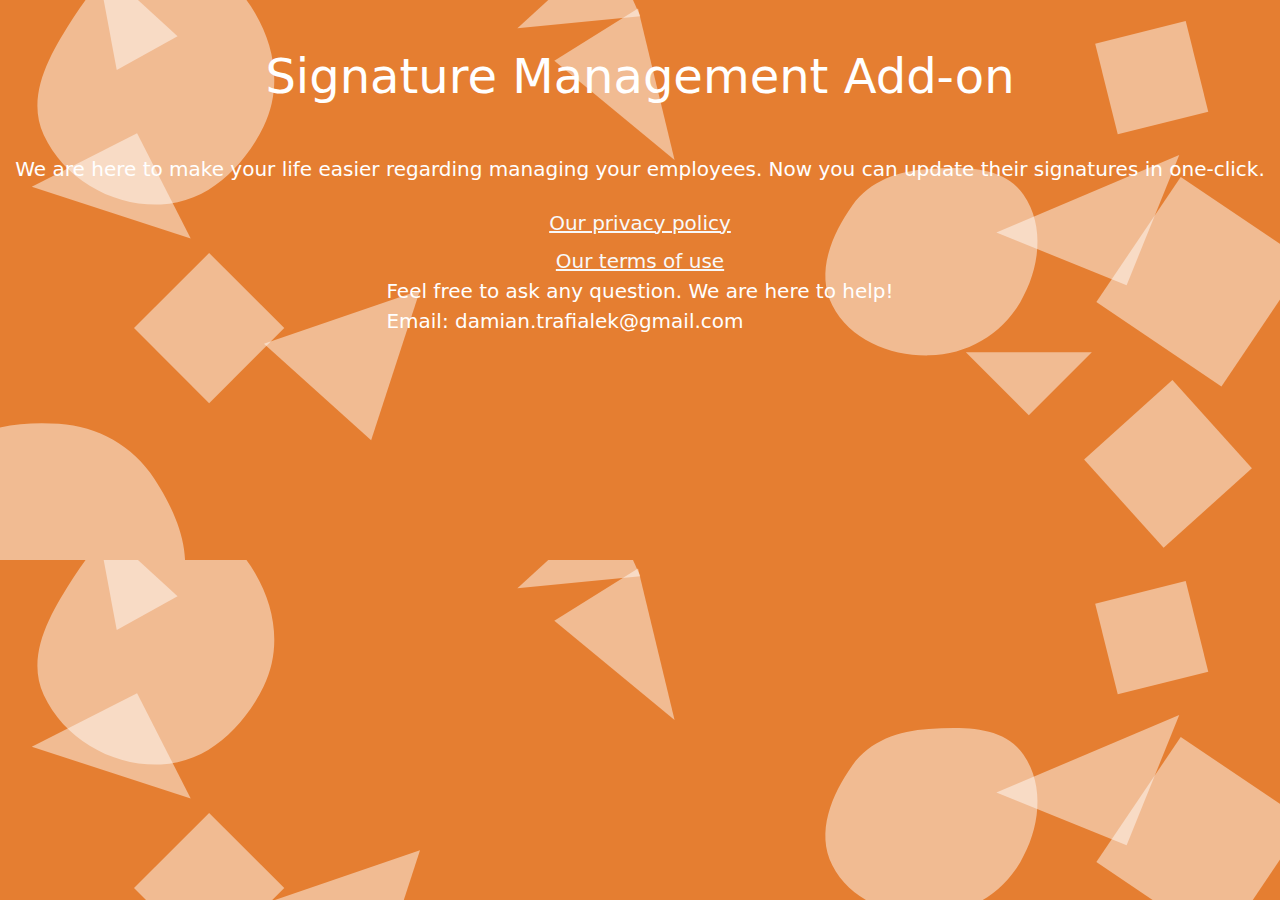
==== index.html @ b8a081d7 "added on-page information" ====
<!DOCTYPE html>
<html lang="en">

<head>
    <meta name="viewport" content="width=device-width, initial-scale=1, maximum-scale=1, user-scalable=no">
    <link rel="stylesheet" href="./bootstrap.css">
    <script src="./bootstrap.js"></script>
    <style>
        body {
            background-image: url("data:image/svg+xml,%3csvg xmlns='http://www.w3.org/2000/svg' version='1.1' xmlns:xlink='http://www.w3.org/1999/xlink' xmlns:svgjs='http://svgjs.com/svgjs' width='1440' height='560' preserveAspectRatio='none' viewBox='0 0 1440 560'%3e%3cg mask='url(%26quot%3b%23SvgjsMask1016%26quot%3b)' fill='none'%3e%3crect width='1440' height='560' x='0' y='0' fill='rgba(229%2c 126%2c 49%2c 1)'%3e%3c/rect%3e%3cpath d='M642.7801616991716 8.450336945642608L559.1258444211239 60.723355967593534 679.3625315930741 160.06832237368963z' fill='rgba(255%2c 255%2c 255%2c 0.47)' class='triangle-float1'%3e%3c/path%3e%3cpath d='M121.54916233813067 70.06194175933015L182.33945703951272 36.3653311658728 101.39939379863566-37.971805589471586z' fill='rgba(255%2c 255%2c 255%2c 0.47)' class='triangle-float1'%3e%3c/path%3e%3cpath d='M1129.6804472951126 288.2482218384314L1182.2956014803194 158.02114542415435 999.4533708808356 235.6330676532245z' fill='rgba(255%2c 255%2c 255%2c 0.47)' class='triangle-float2'%3e%3c/path%3e%3cpath d='M1183.7780323466775 180.0150274155755L1099.423079274538 305.0763883410536 1224.484440200016 389.43134141319325 1308.8393932721556 264.36998048771517z' fill='rgba(255%2c 255%2c 255%2c 0.47)' class='triangle-float2'%3e%3c/path%3e%3cpath d='M212.18713187402074 255.98472374461087L137.06199222143104 331.10986339720057 212.18713187402074 406.2350030497903 287.31227152661046 331.10986339720057z' fill='rgba(255%2c 255%2c 255%2c 0.47)' class='triangle-float2'%3e%3c/path%3e%3cpath d='M140.14240257509684 136.2059988196123L34.87147434220773 189.84421584617087 193.78061960165542 241.4769270525014z' fill='rgba(255%2c 255%2c 255%2c 0.47)' class='triangle-float2'%3e%3c/path%3e%3cpath d='M165.69%2c204.452C211.707%2c202.706%2c248.072%2c167.878%2c268.379%2c126.547C286.33%2c90.012%2c280.502%2c47.974%2c259.789%2c12.931C239.49%2c-21.411%2c205.573%2c-48.074%2c165.69%2c-47.184C127.052%2c-46.322%2c99.504%2c-15.528%2c78.593%2c16.974C55.072%2c53.534%2c30.234%2c95.464%2c48.55%2c134.89C69.057%2c179.032%2c117.052%2c206.298%2c165.69%2c204.452' fill='rgba(255%2c 255%2c 255%2c 0.47)' class='triangle-float1'%3e%3c/path%3e%3cpath d='M58.719%2c654.632C104.053%2c654.57%2c153.541%2c644.738%2c175.545%2c605.102C197.127%2c566.227%2c178.739%2c519.613%2c154.293%2c482.472C132.647%2c449.584%2c98.016%2c430.028%2c58.719%2c427.606C13.955%2c424.848%2c-34.986%2c431.857%2c-59.694%2c469.286C-86.49%2c509.878%2c-84.851%2c564.436%2c-58.665%2c605.424C-34.183%2c643.744%2c13.246%2c654.695%2c58.719%2c654.632' fill='rgba(255%2c 255%2c 255%2c 0.47)' class='triangle-float3'%3e%3c/path%3e%3cpath d='M1098.233528602103 46.73360462366919L1120.8026045804202 137.25322424502545 1211.3222242017764 114.68414826670829 1188.7531482234592 24.16452864535202z' fill='rgba(255%2c 255%2c 255%2c 0.47)' class='triangle-float2'%3e%3c/path%3e%3cpath d='M1288.283390604346 483.97728178222053L1289.8936805877781 576.230733147431 1382.1471319529885 574.620443163999 1380.5368419695565 482.36699179878855z' fill='rgba(255%2c 255%2c 255%2c 0.47)' class='triangle-float1'%3e%3c/path%3e%3cpath d='M645.0436779824626 16.28285650837244L613.2870159745521-55.04377417784135 522.1754009491867 28.254534177131262z' fill='rgba(255%2c 255%2c 255%2c 0.47)' class='triangle-float1'%3e%3c/path%3e%3cpath d='M931.933%2c358.416C969.699%2c357.815%2c1004.139%2c337.795%2c1023.319%2c305.256C1042.814%2c272.184%2c1048.305%2c229.502%2c1026.581%2c197.85C1006.751%2c168.957%2c966.91%2c169.952%2c931.933%2c172.107C901.774%2c173.965%2c873.016%2c183.741%2c855.535%2c208.387C834.478%2c238.074%2c818.851%2c275.813%2c835.367%2c308.247C853.009%2c342.892%2c893.06%2c359.035%2c931.933%2c358.416' fill='rgba(255%2c 255%2c 255%2c 0.47)' class='triangle-float2'%3e%3c/path%3e%3cpath d='M1033.6292058637991 415.15069424584067L1096.5848006329588 352.195099476681 970.6736110946395 352.19509947668104z' fill='rgba(255%2c 255%2c 255%2c 0.47)' class='triangle-float1'%3e%3c/path%3e%3cpath d='M420.0048137564249 294.0623882737033L263.97802086536444 347.6204494085917 371.14225324294637 444.1115576454399z' fill='rgba(255%2c 255%2c 255%2c 0.47)' class='triangle-float3'%3e%3c/path%3e%3cpath d='M1172.40566653394 383.7856188917104L1084.1074155439019 463.28972118756644 1163.6115178397579 551.5879721776046 1251.909768829796 472.0838698817485z' fill='rgba(255%2c 255%2c 255%2c 0.47)' class='triangle-float3'%3e%3c/path%3e%3c/g%3e%3cdefs%3e%3cmask id='SvgjsMask1016'%3e%3crect width='1440' height='560' fill='white'%3e%3c/rect%3e%3c/mask%3e%3cstyle%3e %40keyframes float1 %7b 0%25%7btransform: translate(0%2c 0)%7d 50%25%7btransform: translate(-10px%2c 0)%7d 100%25%7btransform: translate(0%2c 0)%7d %7d .triangle-float1 %7b animation: float1 5s infinite%3b %7d %40keyframes float2 %7b 0%25%7btransform: translate(0%2c 0)%7d 50%25%7btransform: translate(-5px%2c -5px)%7d 100%25%7btransform: translate(0%2c 0)%7d %7d .triangle-float2 %7b animation: float2 4s infinite%3b %7d %40keyframes float3 %7b 0%25%7btransform: translate(0%2c 0)%7d 50%25%7btransform: translate(0%2c -10px)%7d 100%25%7btransform: translate(0%2c 0)%7d %7d .triangle-float3 %7b animation: float3 6s infinite%3b %7d %3c/style%3e%3c/defs%3e%3c/svg%3e");
        }
    </style>
</head>

<body class="d-flex flex-column text-white bg-secondary justify-content-center align-items-center">
    <h1 class="my-5 display-5">Signature Management Add-on</h1>

    <p class="lead">
        We are here to make your life easier regarding managing your employees. Now you can update their
        signatures in one-click.
    </p>
    <a class="mt-2 lead link-light"
        href="https://docs.google.com/document/d/1QnV3pj1GWt6Fo9OUADikzzSeUrCjOnjMl8Ei2d4k9_Y/edit?usp=sharing">Our
        privacy policy</a>
    <a class="mt-2 lead link-light"
        href="https://docs.google.com/document/d/1Zlm93MWcfk12ezsSzpSTKGKauVDgSL5SWHy6AKMacts/edit?usp=sharing">Our
        terms of use</a>

    <p class="lead">
        Feel free to ask any question. We are here to help!
        <br>
        Email: damian.trafialek@gmail.com
    </p>
</body>

</html>
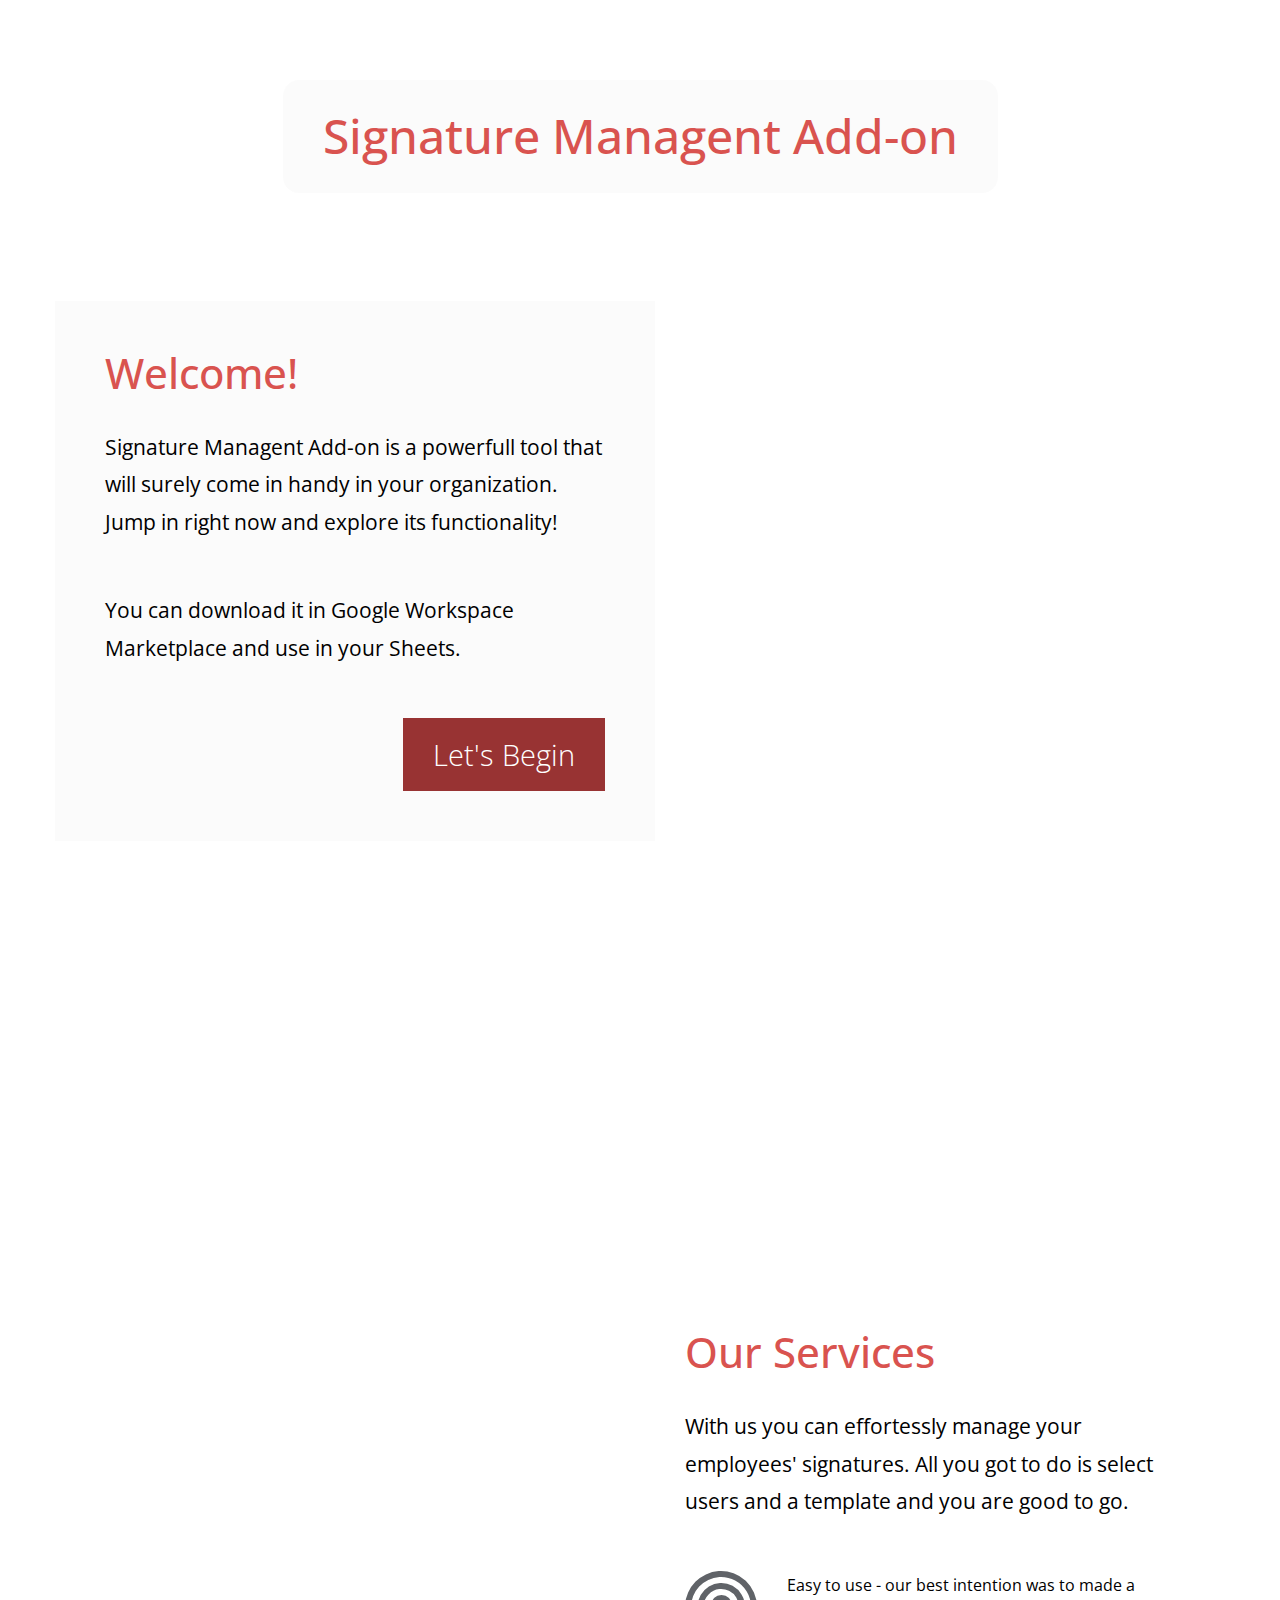
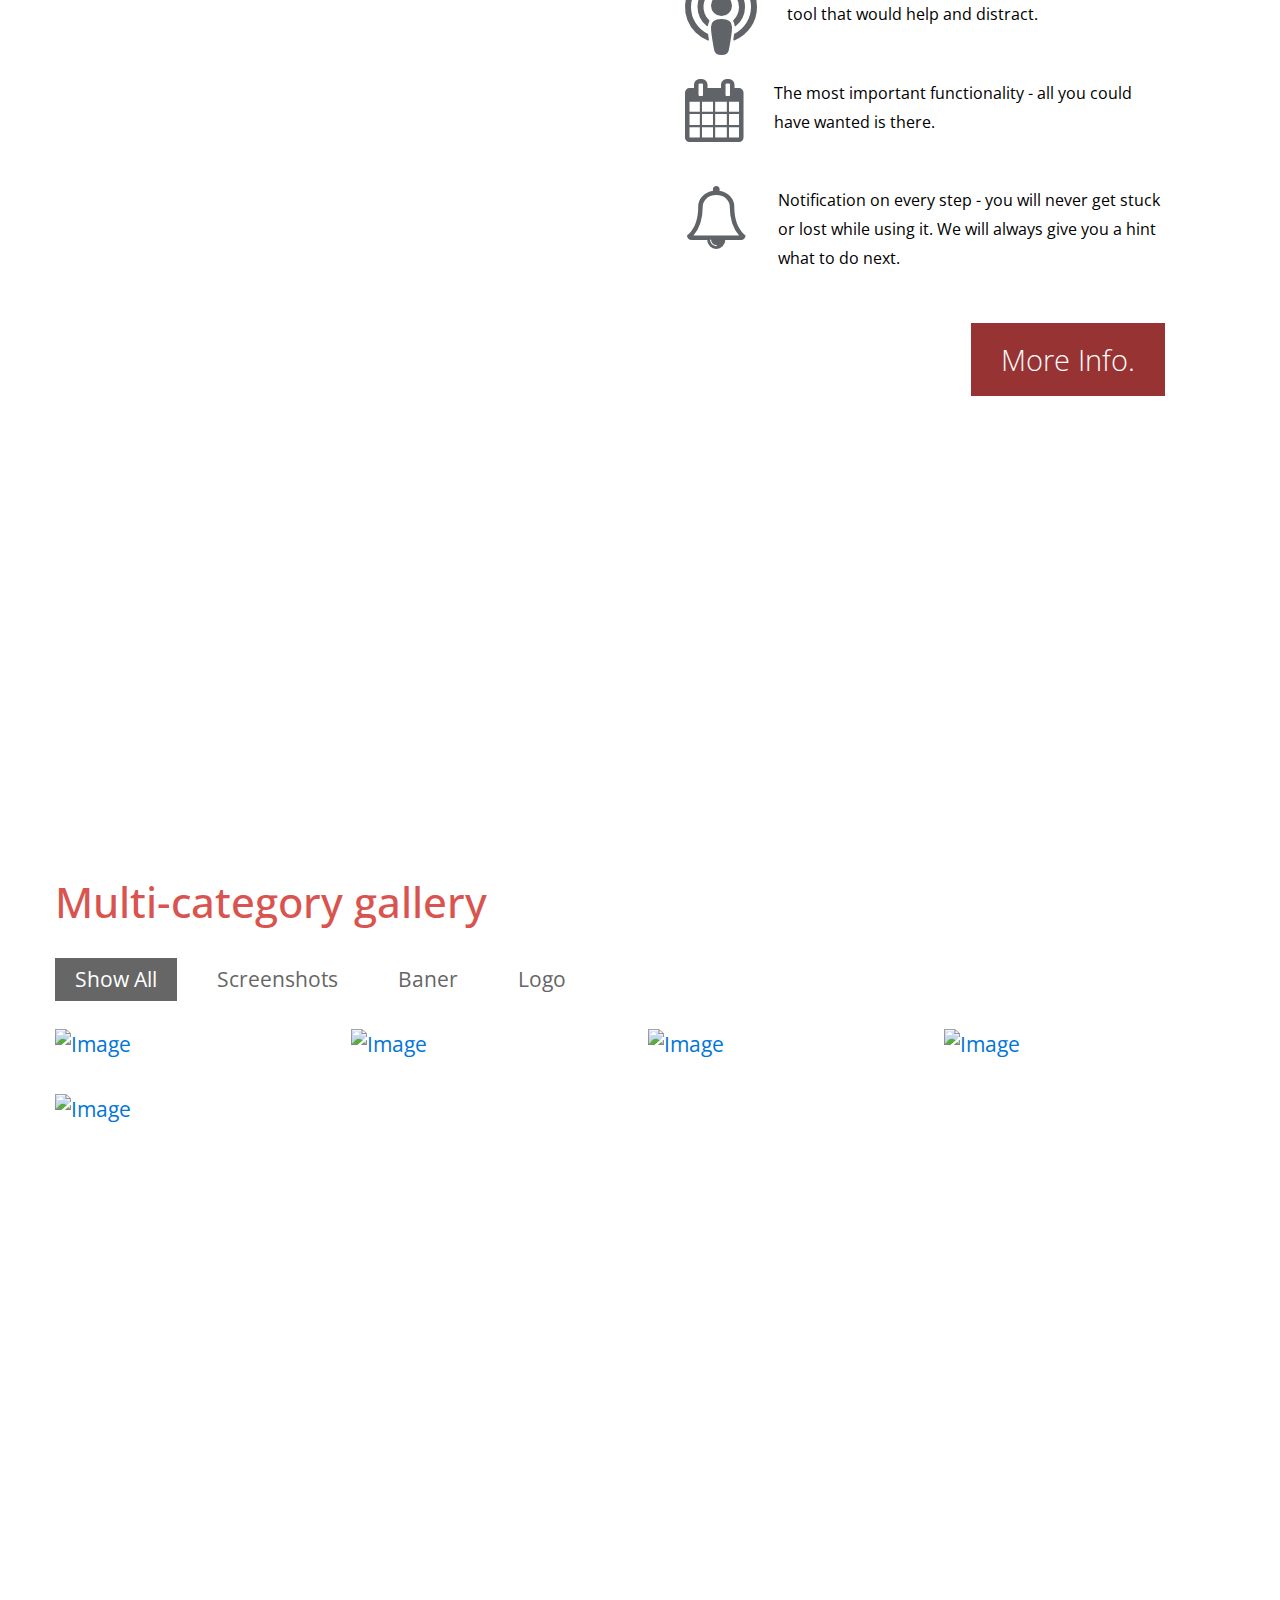
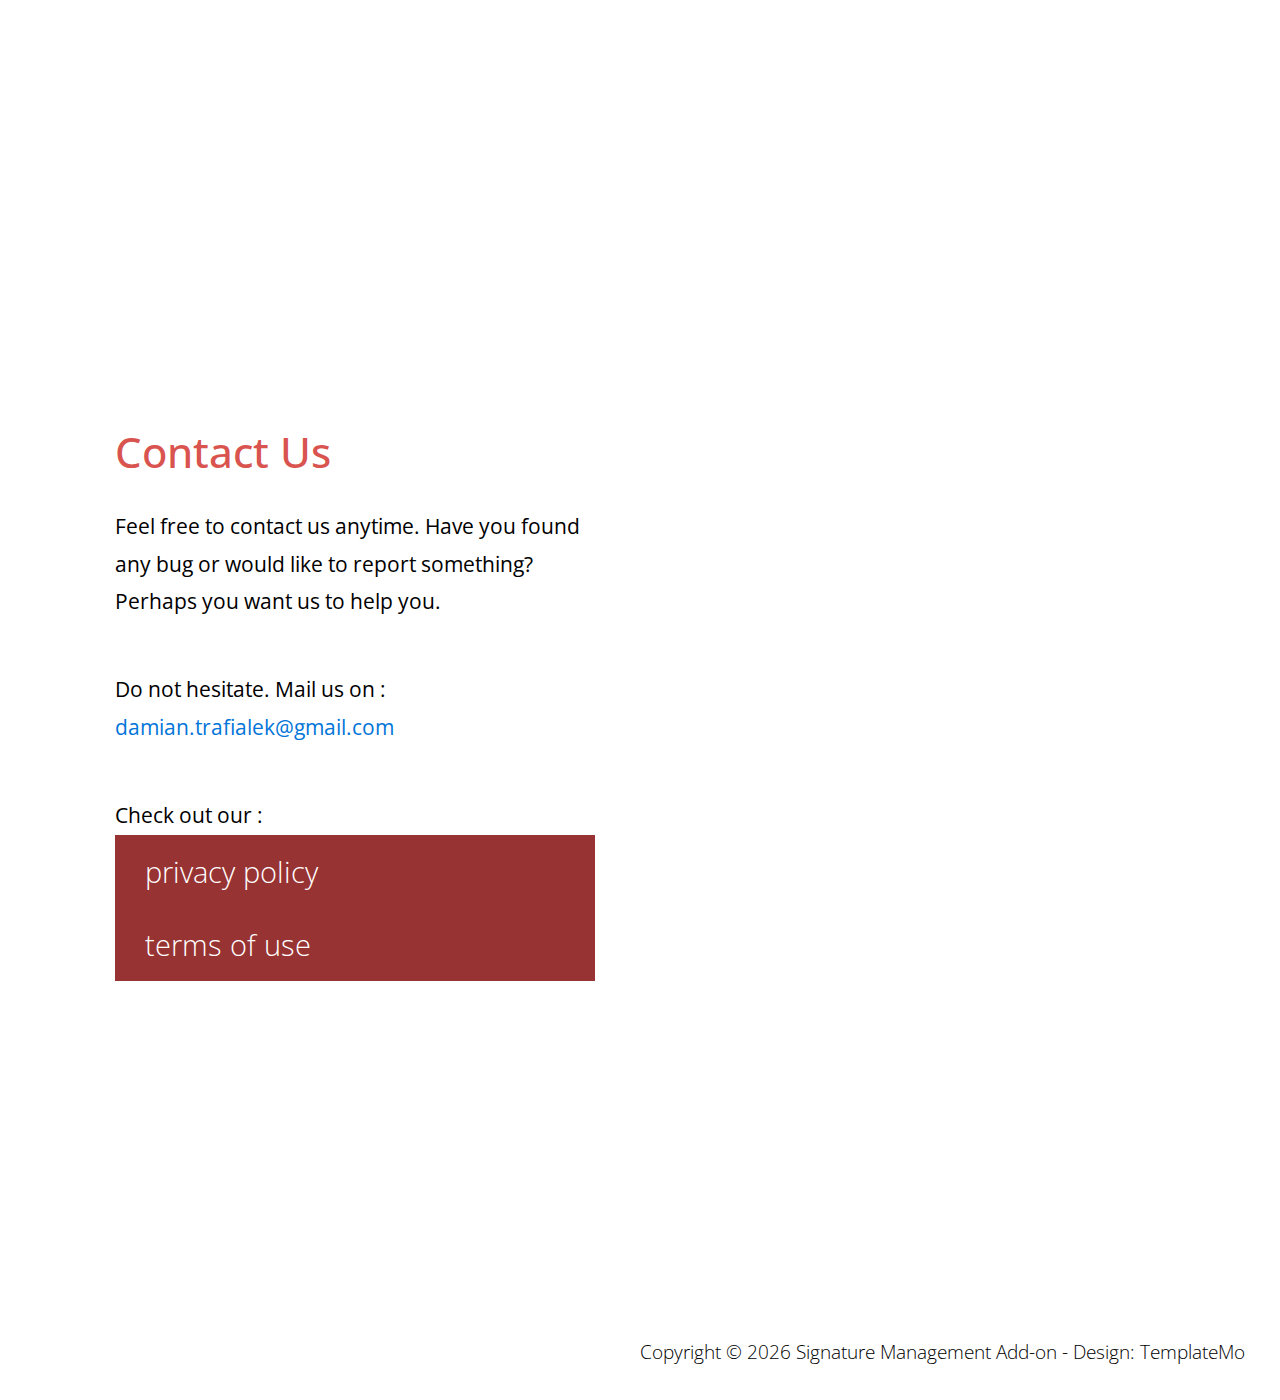
==== commit 1d11a5df: "added html template" ====
--- a/index.html
+++ b/index.html
@@ -2,35 +2,303 @@
 <html lang="en">
 
 <head>
-    <meta name="viewport" content="width=device-width, initial-scale=1, maximum-scale=1, user-scalable=no">
-    <link rel="stylesheet" href="./bootstrap.css">
-    <script src="./bootstrap.js"></script>
-    <style>
-        body {
-            background-image: url("data:image/svg+xml,%3csvg xmlns='http://www.w3.org/2000/svg' version='1.1' xmlns:xlink='http://www.w3.org/1999/xlink' xmlns:svgjs='http://svgjs.com/svgjs' width='1440' height='560' preserveAspectRatio='none' viewBox='0 0 1440 560'%3e%3cg mask='url(%26quot%3b%23SvgjsMask1016%26quot%3b)' fill='none'%3e%3crect width='1440' height='560' x='0' y='0' fill='rgba(229%2c 126%2c 49%2c 1)'%3e%3c/rect%3e%3cpath d='M642.7801616991716 8.450336945642608L559.1258444211239 60.723355967593534 679.3625315930741 160.06832237368963z' fill='rgba(255%2c 255%2c 255%2c 0.47)' class='triangle-float1'%3e%3c/path%3e%3cpath d='M121.54916233813067 70.06194175933015L182.33945703951272 36.3653311658728 101.39939379863566-37.971805589471586z' fill='rgba(255%2c 255%2c 255%2c 0.47)' class='triangle-float1'%3e%3c/path%3e%3cpath d='M1129.6804472951126 288.2482218384314L1182.2956014803194 158.02114542415435 999.4533708808356 235.6330676532245z' fill='rgba(255%2c 255%2c 255%2c 0.47)' class='triangle-float2'%3e%3c/path%3e%3cpath d='M1183.7780323466775 180.0150274155755L1099.423079274538 305.0763883410536 1224.484440200016 389.43134141319325 1308.8393932721556 264.36998048771517z' fill='rgba(255%2c 255%2c 255%2c 0.47)' class='triangle-float2'%3e%3c/path%3e%3cpath d='M212.18713187402074 255.98472374461087L137.06199222143104 331.10986339720057 212.18713187402074 406.2350030497903 287.31227152661046 331.10986339720057z' fill='rgba(255%2c 255%2c 255%2c 0.47)' class='triangle-float2'%3e%3c/path%3e%3cpath d='M140.14240257509684 136.2059988196123L34.87147434220773 189.84421584617087 193.78061960165542 241.4769270525014z' fill='rgba(255%2c 255%2c 255%2c 0.47)' class='triangle-float2'%3e%3c/path%3e%3cpath d='M165.69%2c204.452C211.707%2c202.706%2c248.072%2c167.878%2c268.379%2c126.547C286.33%2c90.012%2c280.502%2c47.974%2c259.789%2c12.931C239.49%2c-21.411%2c205.573%2c-48.074%2c165.69%2c-47.184C127.052%2c-46.322%2c99.504%2c-15.528%2c78.593%2c16.974C55.072%2c53.534%2c30.234%2c95.464%2c48.55%2c134.89C69.057%2c179.032%2c117.052%2c206.298%2c165.69%2c204.452' fill='rgba(255%2c 255%2c 255%2c 0.47)' class='triangle-float1'%3e%3c/path%3e%3cpath d='M58.719%2c654.632C104.053%2c654.57%2c153.541%2c644.738%2c175.545%2c605.102C197.127%2c566.227%2c178.739%2c519.613%2c154.293%2c482.472C132.647%2c449.584%2c98.016%2c430.028%2c58.719%2c427.606C13.955%2c424.848%2c-34.986%2c431.857%2c-59.694%2c469.286C-86.49%2c509.878%2c-84.851%2c564.436%2c-58.665%2c605.424C-34.183%2c643.744%2c13.246%2c654.695%2c58.719%2c654.632' fill='rgba(255%2c 255%2c 255%2c 0.47)' class='triangle-float3'%3e%3c/path%3e%3cpath d='M1098.233528602103 46.73360462366919L1120.8026045804202 137.25322424502545 1211.3222242017764 114.68414826670829 1188.7531482234592 24.16452864535202z' fill='rgba(255%2c 255%2c 255%2c 0.47)' class='triangle-float2'%3e%3c/path%3e%3cpath d='M1288.283390604346 483.97728178222053L1289.8936805877781 576.230733147431 1382.1471319529885 574.620443163999 1380.5368419695565 482.36699179878855z' fill='rgba(255%2c 255%2c 255%2c 0.47)' class='triangle-float1'%3e%3c/path%3e%3cpath d='M645.0436779824626 16.28285650837244L613.2870159745521-55.04377417784135 522.1754009491867 28.254534177131262z' fill='rgba(255%2c 255%2c 255%2c 0.47)' class='triangle-float1'%3e%3c/path%3e%3cpath d='M931.933%2c358.416C969.699%2c357.815%2c1004.139%2c337.795%2c1023.319%2c305.256C1042.814%2c272.184%2c1048.305%2c229.502%2c1026.581%2c197.85C1006.751%2c168.957%2c966.91%2c169.952%2c931.933%2c172.107C901.774%2c173.965%2c873.016%2c183.741%2c855.535%2c208.387C834.478%2c238.074%2c818.851%2c275.813%2c835.367%2c308.247C853.009%2c342.892%2c893.06%2c359.035%2c931.933%2c358.416' fill='rgba(255%2c 255%2c 255%2c 0.47)' class='triangle-float2'%3e%3c/path%3e%3cpath d='M1033.6292058637991 415.15069424584067L1096.5848006329588 352.195099476681 970.6736110946395 352.19509947668104z' fill='rgba(255%2c 255%2c 255%2c 0.47)' class='triangle-float1'%3e%3c/path%3e%3cpath d='M420.0048137564249 294.0623882737033L263.97802086536444 347.6204494085917 371.14225324294637 444.1115576454399z' fill='rgba(255%2c 255%2c 255%2c 0.47)' class='triangle-float3'%3e%3c/path%3e%3cpath d='M1172.40566653394 383.7856188917104L1084.1074155439019 463.28972118756644 1163.6115178397579 551.5879721776046 1251.909768829796 472.0838698817485z' fill='rgba(255%2c 255%2c 255%2c 0.47)' class='triangle-float3'%3e%3c/path%3e%3c/g%3e%3cdefs%3e%3cmask id='SvgjsMask1016'%3e%3crect width='1440' height='560' fill='white'%3e%3c/rect%3e%3c/mask%3e%3cstyle%3e %40keyframes float1 %7b 0%25%7btransform: translate(0%2c 0)%7d 50%25%7btransform: translate(-10px%2c 0)%7d 100%25%7btransform: translate(0%2c 0)%7d %7d .triangle-float1 %7b animation: float1 5s infinite%3b %7d %40keyframes float2 %7b 0%25%7btransform: translate(0%2c 0)%7d 50%25%7btransform: translate(-5px%2c -5px)%7d 100%25%7btransform: translate(0%2c 0)%7d %7d .triangle-float2 %7b animation: float2 4s infinite%3b %7d %40keyframes float3 %7b 0%25%7btransform: translate(0%2c 0)%7d 50%25%7btransform: translate(0%2c -10px)%7d 100%25%7btransform: translate(0%2c 0)%7d %7d .triangle-float3 %7b animation: float3 6s infinite%3b %7d %3c/style%3e%3c/defs%3e%3c/svg%3e");
-        }
-    </style>
+    <meta charset="utf-8">
+    <meta http-equiv="X-UA-Compatible" content="IE=edge">
+    <meta name="viewport" content="width=device-width, initial-scale=1">
+
+    <title>Signature Managent Add-on</title>
+    <!--
+Page One Template
+https://templatemo.com/tm-504-page-one
+-->
+    <!-- load stylesheets -->
+    <link rel="stylesheet" href="https://fonts.googleapis.com/css?family=Open+Sans:300,400">
+    <!-- Google web font "Open Sans" -->
+    <link rel="stylesheet" href="font-awesome-4.7.0/css/font-awesome.min.css"> <!-- Font Awesome -->
+    <link rel="stylesheet" href="css/bootstrap.min.css"> <!-- Bootstrap style -->
+    <link rel="stylesheet" href="css/magnific-popup.css"> <!-- Magnific Popup -->
+    <link rel="stylesheet" href="css/templatemo-style.css"> <!-- Templatemo style -->
+
+    <!-- HTML5 shim and Respond.js for IE8 support of HTML5 elements and media queries -->
+    <!-- WARNING: Respond.js doesn't work if you view the page via file:// -->
+    <!--[if lt IE 9]>
+          <script src="https://oss.maxcdn.com/html5shiv/3.7.2/html5shiv.min.js"></script>
+          <script src="https://oss.maxcdn.com/respond/1.4.2/respond.min.js"></script>
+          <![endif]-->
 </head>
 
-<body class="d-flex flex-column text-white bg-secondary justify-content-center align-items-center">
-    <h1 class="my-5 display-5">Signature Management Add-on</h1>
-
-    <p class="lead">
-        We are here to make your life easier regarding managing your employees. Now you can update their
-        signatures in one-click.
-    </p>
-    <a class="mt-2 lead link-light"
-        href="https://docs.google.com/document/d/1QnV3pj1GWt6Fo9OUADikzzSeUrCjOnjMl8Ei2d4k9_Y/edit?usp=sharing">Our
-        privacy policy</a>
-    <a class="mt-2 lead link-light"
-        href="https://docs.google.com/document/d/1Zlm93MWcfk12ezsSzpSTKGKauVDgSL5SWHy6AKMacts/edit?usp=sharing">Our
-        terms of use</a>
-
-    <p class="lead">
-        Feel free to ask any question. We are here to help!
-        <br>
-        Email: damian.trafialek@gmail.com
-    </p>
+<body>
+
+    <div class="container-fluid" id="main">
+
+        <!-- Home -->
+        <section class="parallax-window tm-section tm-section-home" id="home" data-parallax="scroll"
+            data-image-src="https://res.cloudinary.com/dcj6ujzqj/image/upload/v1657885456/SMA/clement-helardot-95YRwf6CNw8-unsplash_x7uezb.jpg">
+            <div class="tm-page-content-width tm-padding-b">
+                <div class="text-center tm-site-title-wrap">
+                    <h1 class="tm-site-title text-danger bg-light border-0 rounded-custom">Signature Managent Add-on
+                    </h1>
+                </div>
+                <div class="tm-textbox tm-white-bg bg-light">
+                    <h2 class="text-danger tm-section-title ">Welcome!</h2>
+                    <p>Signature Managent Add-on is a powerfull tool that will surely come in handy in your
+                        organization. Jump in right now and explore its functionality!</p>
+                    <p>You can download it in Google Workspace Marketplace and use in your Sheets.</p>
+                    <a href="#services" class="tm-btn">Let's Begin</a>
+                </div>
+            </div>
+        </section>
+
+        <!-- Services -->
+        <section class="parallax-window tm-section tm-section-services" id="services" data-parallax="scroll"
+            data-image-src="https://res.cloudinary.com/dcj6ujzqj/image/upload/v1657885454/SMA/shahadat-rahman-BfrQnKBulYQ-unsplash_jalajf.jpg">
+            <div class="tm-page-content-width">
+                <div class="tm-translucent-white-bg tm-content-box tm-content-box-right tm-textbox-full-height">
+                    <div class="tm-content-box-inner">
+                        <h2 class="tm-section-title tm-blue-text text-danger">Our Services</h2>
+                        <p>With us you can effortessly manage your employees' signatures. All you got to do is select
+                            users and a template and you are good to go.</p>
+                        <div class="media tm-media">
+                            <i class="fa fa-4x fa-podcast tm-media-icon"></i>
+                            <div class="media-body tm-media-body">
+                                <p class="tm-small-font">Easy to use - our best intention was to made a tool that would
+                                    help and distract.</p>
+                            </div>
+                        </div>
+                        <div class="media tm-media">
+                            <i class="fa fa-3x fa-calendar tm-media-icon"></i>
+                            <div class="media-body tm-media-body">
+                                <p class="tm-small-font">The most important functionality - all you could have wanted is
+                                    there.</p>
+                            </div>
+                        </div>
+                        <div class="media tm-media">
+                            <i class="fa fa-3x fa-bell-o tm-media-icon"></i>
+                            <div class="media-body tm-media-body">
+                                <p class="tm-small-font">Notification on every step - you will never get stuck or lost
+                                    while using it. We will always give you a hint what to do next.</p>
+                            </div>
+                        </div>
+                        <a href="#gallery" class="tm-btn">More Info.</a>
+                    </div>
+                </div>
+            </div>
+        </section>
+
+        <!-- Gallery -->
+        <section class="parallax-window tm-section tm-section-gallery tm-flex" id="gallery" data-parallax="scroll"
+            data-image-src="https://res.cloudinary.com/dcj6ujzqj/image/upload/v1657886258/SMA/thomas-tastet-hSODeSbvzE0-unsplash_jemy9l.jpg">
+            <div class="tm-page-content-width tm-flex-col tm-gallery-content">
+                <div class="tm-content-box-inner">
+                    <h2 class="tm-section-title  text-danger">Multi-category gallery</h2>
+                    <!-- Add filtered gallery, 3:2 images -->
+                    <div class="iso-section">
+                        <ul class="filter-wrapper clearfix">
+                            <li><a href="#" data-filter="*" class="selected opc-main-bg">Show All</a></li>
+                            <li><a href="#" class="opc-main-bg" data-filter=".design">Screenshots</a></li>
+                            <li><a href="#" class="opc-main-bg" data-filter=".artwork">Baner</a></li>
+                            <li><a href="#" class="opc-main-bg" data-filter=".website">Logo</a></li>
+                        </ul>
+                    </div>
+                    <div class="iso-box-section">
+                        <div class="iso-box-wrapper col4-iso-box">
+                            <div class="iso-box design col-6 col-sm-4 col-md-4 col-lg-3 col-xl-3">
+                                <a
+                                    href="https://res.cloudinary.com/dcj6ujzqj/image/upload/v1657884749/SMA/step1_bvzuxd.png"><img
+                                        src="https://res.cloudinary.com/dcj6ujzqj/image/upload/v1657884749/SMA/step1_bvzuxd.png"
+                                        alt="Image" class="img-fluid"></a>
+                            </div>
+                            <div class="iso-box design col-6 col-sm-4 col-md-4 col-lg-3 col-xl-3">
+                                <a
+                                    href="https://res.cloudinary.com/dcj6ujzqj/image/upload/v1657884749/SMA/step2_cwosey.png"><img
+                                        src="https://res.cloudinary.com/dcj6ujzqj/image/upload/v1657884749/SMA/step2_cwosey.png"
+                                        alt="Image" class="img-fluid"></a>
+                            </div>
+                            <div class="iso-box design col-6 col-sm-4 col-md-4 col-lg-3 col-xl-3">
+                                <a
+                                    href="https://res.cloudinary.com/dcj6ujzqj/image/upload/v1657884749/SMA/step3_ccib8w.png"><img
+                                        src="https://res.cloudinary.com/dcj6ujzqj/image/upload/v1657884749/SMA/step3_ccib8w.png"
+                                        alt="Image" class="img-fluid"></a>
+                            </div>
+                            <!-- <div class="iso-box design col-6 col-sm-4 col-md-4 col-lg-3 col-xl-3">
+                                <a href="img/gallery-img-04.jpg"><img src="img/gallery-img-04.jpg" alt="Image"
+                                        class="img-fluid"></a>
+                            </div> -->
+                            <div class="iso-box artwork col-6 col-sm-4 col-md-4 col-lg-3 col-xl-3">
+                                <a
+                                    href="https://res.cloudinary.com/dcj6ujzqj/image/upload/v1657884749/SMA/baner_uzdi0r.png"><img
+                                        src="https://res.cloudinary.com/dcj6ujzqj/image/upload/v1657884749/SMA/baner_uzdi0r.png"
+                                        alt="Image" class="img-fluid"></a>
+                            </div>
+                            <!-- <div class="iso-box artwork col-6 col-sm-4 col-md-4 col-lg-3 col-xl-3">
+                                <a href="img/gallery-img-06.jpg"><img src="img/gallery-img-06.jpg" alt="Image"
+                                        class="img-fluid"></a>
+                            </div> -->
+                            <div class="iso-box website col-6 col-sm-4 col-md-4 col-lg-3 col-xl-3">
+                                <a
+                                    href="https://res.cloudinary.com/dcj6ujzqj/image/upload/v1657129366/SMA/icon128_swtu6d.png"><img
+                                        src="https://res.cloudinary.com/dcj6ujzqj/image/upload/v1657129366/SMA/icon128_swtu6d.png"
+                                        alt="Image" class="img-fluid"></a>
+                            </div>
+                            <!-- <div class="iso-box website col-6 col-sm-4 col-md-4 col-lg-3 col-xl-3">
+                                <a href="img/gallery-img-08.jpg"><img src="img/gallery-img-08.jpg" alt="Image"
+                                        class="img-fluid"></a>
+                            </div>
+                            <div class="iso-box design col-6 col-sm-4 col-md-4 col-lg-3 col-xl-3">
+                                <a href="img/gallery-img-09.jpg"><img src="img/gallery-img-09.jpg" alt="Image"
+                                        class="img-fluid"></a>
+                            </div>
+                            <div class="iso-box artwork col-6 col-sm-4 col-md-4 col-lg-3 col-xl-3">
+                                <a href="img/gallery-img-10.jpg"><img src="img/gallery-img-10.jpg" alt="Image"
+                                        class="img-fluid"></a>
+                            </div> -->
+                        </div>
+                    </div>
+                </div>
+            </div>
+        </section>
+
+        <!-- Contact -->
+        <section class="parallax-window tm-section tm-section-contact" id="contact" data-parallax="scroll"
+            data-image-src="https://res.cloudinary.com/dcj6ujzqj/image/upload/v1657885453/SMA/oskar-yildiz-cOkpTiJMGzA-unsplash_an0yyf.jpg">
+            <div class="tm-page-content-width">
+                <div class="tm-translucent-white-bg tm-textbox tm-content-box tm-textbox-full-height">
+                    <h2 class="tm-section-title tm-red-text  text-danger">Contact Us</h2>
+                    <p>Feel free to contact us anytime. Have you found any bug or would like to report something?
+                        Perhaps you want us to help you.</p>
+                    <p>Do not hesitate. Mail us on : <a
+                            href="mailto:damian.trafialek@gmail.com">damian.trafialek@gmail.com</a> </p>
+
+                    <p class="mb-0">Check out our : </p>
+                    <a href="/policy.html" class="tm-btn">privacy policy</a>
+                    <a href="/terms/html" class="tm-btn">terms of use</a>
+                    <!-- contact form -->
+                    <!-- <form action="index.html" method="post" class="tm-contact-form">
+                        <div class="form-group">
+                            <input type="text" id="contact_name" name="contact_name" class="form-control"
+                                placeholder="Name" required />
+                        </div>
+                        <div class="form-group">
+                            <input type="email" id="contact_email" name="contact_email" class="form-control"
+                                placeholder="Email" required />
+                        </div>
+                        <div class="form-group">
+                            <textarea id="contact_message" name="contact_message" class="form-control" rows="5"
+                                placeholder="Message" required></textarea>
+                        </div>
+                        <button type="submit" class="tm-btn">Submit</button>
+                    </form> -->
+                </div>
+            </div>
+            <div class="tm-copyright-div">
+                <p class="tm-copyright-text">Copyright &copy; <span class="tm-current-year">2020</span> Signature
+                    Management Add-on
+
+                    - Design: TemplateMo</p>
+            </div>
+        </section>
+
+
+    </div>
+
+    <!-- load JS files -->
+    <script src="js/jquery-1.11.3.min.js"></script> <!-- https://jquery.com/download/ -->
+    <script src="js/isotope.pkgd.min.js"></script> <!-- https://isotope.metafizzy.co/ -->
+    <script src="js/imagesloaded.pkgd.min.js"></script> <!-- https://imagesloaded.desandro.com/ -->
+    <script src="js/jquery.magnific-popup.min.js"></script> <!-- http://dimsemenov.com/plugins/magnific-popup/ -->
+    <script src="js/parallax.min.js"></script>
+    <script>
+        $(document).ready(function () {
+            // Isotope for Gallery
+            if ($('.iso-box-wrapper').length > 0) {
+
+                var $container = $('.iso-box-wrapper'),
+                    $imgs = $('.iso-box img');
+
+                $container.imagesLoaded(function () {
+                    $container.isotope({
+                        layoutMode: 'fitRows',
+                        itemSelector: '.iso-box'
+                    });
+                    $imgs.load(function () {
+                        $container.isotope('reLayout');
+                    })
+                });
+
+                //filter items on button click
+                $('.filter-wrapper li a').click(function () {
+                    var $this = $(this), filterValue = $this.attr('data-filter');
+                    $container.isotope({
+                        filter: filterValue,
+                        animationOptions: {
+                            duration: 750,
+                            easing: 'linear',
+                            queue: false,
+                        }
+                    });
+
+                    // don't proceed if already selected
+                    if ($this.hasClass('selected')) {
+                        return false;
+                    }
+
+                    var filter_wrapper = $this.closest('.filter-wrapper');
+                    filter_wrapper.find('.selected').removeClass('selected');
+                    $this.addClass('selected');
+
+                    return false;
+                });
+            }
+
+            // Magnific Popup for Gallery
+            $('.iso-box-wrapper').magnificPopup({
+                delegate: 'a', // child items selector, by clicking on it popup will open
+                type: 'image',
+                gallery: { enabled: true }
+            });
+
+            // Smooth scrolling (https://css-tricks.com/snippets/jquery/smooth-scrolling/)
+            // Select all links with hashes
+            $('a[href*="#"]')
+                // Remove links that don't actually link to anything
+                .not('[href="#"]')
+                .not('[href="#0"]')
+                .click(function (event) {
+                    // On-page links
+                    if (
+                        location.pathname.replace(/^\//, '') == this.pathname.replace(/^\//, '')
+                        &&
+                        location.hostname == this.hostname
+                    ) {
+                        // Figure out element to scroll to
+                        var target = $(this.hash);
+                        target = target.length ? target : $('[name=' + this.hash.slice(1) + ']');
+                        // Does a scroll target exist?
+                        if (target.length) {
+                            // Only prevent default if animation is actually gonna happen
+                            event.preventDefault();
+                            $('html, body').animate({
+                                scrollTop: target.offset().top
+                            }, 600, function () {
+                                // Callback after animation
+                                // Must change focus!
+                                var $target = $(target);
+                                $target.focus();
+                                if ($target.is(":focus")) { // Checking if the target was focused
+                                    return false;
+                                } else {
+                                    $target.attr('tabindex', '-1'); // Adding tabindex for elements not focusable
+                                    $target.focus(); // Set focus again
+                                };
+                            });
+                        }
+                    }
+                });
+
+            // Update the current year in copyright
+            $('.tm-current-year').text(new Date().getFullYear());
+        });
+    </script>
 </body>
 
 </html>--- a/css/templatemo-style.css
+++ b/css/templatemo-style.css
@@ -0,0 +1,276 @@
+/* 
+
+Page One Template
+
+https://templatemo.com/tm-504-page-one
+
+*/
+
+body {
+	font-size: 21px;	
+	overflow-x: hidden;
+}
+
+body,button,.form-control {
+	color: #606368;
+	font-family: 'Open Sans', Helvetica, Arial, sans-serif; 
+	font-weight: 400;	
+}
+
+button { cursor: pointer; }
+a, button { transition: all 0.3s ease; }
+a:hover,
+a:focus {
+	text-decoration: none;
+	outline: none;
+}
+.bg-light{
+    background-color:rgba(250,250,250,0.85) !important;
+}
+.rounded-custom{
+    border-radius:1rem !important;
+}
+p{
+    color:black;
+}
+.container-fluid { 
+	padding-left: 0; 
+	padding-right: 0;
+	overflow-x: hidden;
+}
+
+.tm-flex { display: flex; }
+
+.tm-section {
+	background-position: center center;
+    background-size: cover;
+    background-repeat: no-repeat;
+}
+
+button:focus { outline: none; }
+
+p { 
+	line-height: 1.8;
+	margin-bottom: 50px;
+}
+
+.tm-section-title {
+	font-size: 2.6rem;
+    margin-bottom: 2rem;	
+}
+
+.tm-site-title-wrap {
+	padding-top: 80px;
+	padding-bottom: 100px;
+}
+
+.tm-site-title { 
+	border: 2px solid #888481;
+	color: #676362;
+	display: inline-block;
+	font-size: 3rem; 
+	padding: 30px 40px;
+}
+
+.tm-textbox {
+	max-width: 600px;
+	width: 100%;
+	padding: 50px;
+	overflow: auto;
+}
+
+.tm-textbox-full-height { min-height: 950px; }
+
+.tm-white-bg {
+	background-color: white;
+	color: #676362;
+}
+
+.tm-translucent-white-bg { background-color: rgba(255,255,255,0.58); }
+
+.tm-btn,.tm-btn:visited {
+	display: block;
+	float: right;
+	font-size: 1.8rem;
+	font-weight: 300;
+	color: white;
+	background-color: #983333;
+	padding: 15px 30px;
+	cursor: pointer;
+	border: none;
+}
+
+.tm-btn:hover,.tm-btn:focus {
+	color: white;
+	background-color: #c9302c;
+}
+
+.tm-green-text { color: #96C700; }
+.tm-blue-text { color: #3690FD; }
+.tm-red-text { color: #983333; }
+
+.tm-content-box {
+	overflow: auto;
+	height: 100%;
+	max-width: 600px;
+	width:  100%;
+	padding: 180px 60px 100px;	
+	display: -ms-flexbox;	
+	display: -webkit-flex;	
+	display: flex;   
+	-webkit-flex-direction: column;   
+	    -ms-flex-direction: column;   
+	        flex-direction: column;
+}
+
+.tm-gallery-content { padding-top: 180px; }
+
+.tm-content-box-right {
+	margin-left: auto;
+	margin-right: 0;
+}
+
+.tm-small-font { font-size: 1rem; }
+
+.tm-page-content-width {
+	max-width: 1200px;
+	margin: 0 auto;	
+	padding-left: 15px;
+	padding-right: 15px;
+	width: 100%;	
+}
+
+.tm-padding-b {	padding-bottom: 80px; }
+.tm-page-content-width,.tm-content-box { min-height: 1150px; }
+
+.tm-flex-col {
+	display: -ms-flexbox;
+	display: -webkit-flex;
+	display: flex;
+    -ms-flex-direction: column;
+        -webkit-flex-direction: column;
+            flex-direction: column;    
+}
+
+.tm-media-icon {
+	margin-right: 30px;
+	margin-bottom: 0;
+}
+
+/* IE fix */
+.tm-media-body { 
+	flex: 1 1 auto; 
+	width: 100%; 
+}
+
+/* Gallery */
+.tm-section-gallery { min-height: 1100px; }
+.filter-wrapper { padding-left: 0; }
+.filter-wrapper li {
+    display: inline-block;
+    margin-right: 15px;
+    margin-bottom: 10px;
+}
+
+.filter-wrapper li:last-child { margin-right: 0; }
+
+.filter-wrapper li a {
+	background-color: white;
+    color: #666;
+    font-weight: 400;
+    padding: 6px 20px;    
+    display: block;
+    text-decoration: none;
+    transition: all 0.4s ease-in-out;
+}
+
+.filter-wrapper li a.selected { 
+	background-color: #666666; 
+	color: white;
+}
+.iso-box {
+    position: relative;
+    min-height: 50px;
+    float: left;
+    overflow: hidden;
+    margin-bottom: 15px;
+    padding-left: 8px;
+    padding-right: 8px;
+}
+.iso-box-section {
+	margin-left: -8px;
+    margin-right: -8px;
+}
+
+/* Contact */
+.form-control {
+	background-color: transparent;
+	border-radius: 0;
+	font-size: 1.15rem;
+	padding: .9rem 1.25rem;
+}
+
+.form-control:focus {
+	background-color: transparent;
+	border-color: #983333;
+}
+
+.form-group { margin-bottom: 1.2rem; }
+.tm-section-contact { position: relative; }
+
+.tm-copyright-div {	
+	color: white;
+	display: inline-block;
+	padding: 30px 35px;
+	position: absolute;
+    bottom: 0;
+    right: 0;    
+}
+
+.tm-copyright-text { 
+	font-size: 1.18rem;
+    margin-bottom: 0;
+    font-weight: 300;
+}
+
+.tm-copyright-text a {
+	color: #fff;
+}
+
+/* Media Queries */
+@media screen and (max-width: 991px) {
+	.tm-gallery-content { padding-top: 150px; }
+	.tm-section-gallery { min-height: 900px; }
+	.tm-page-content-width,.tm-content-box { min-height: 1200px;	}
+}
+
+@media screen and (max-width: 767px) {
+	.tm-gallery-content { padding-top: 100px; }
+	.tm-content-box { padding: 100px 60px 100px; }
+	.tm-section-gallery { min-height: 1050px; }	
+	.tm-page-content-width,.tm-content-box { min-height: 1050px;	}
+	.tm-site-title-wrap {
+		padding-top: 60px;
+		padding-bottom: 60px;
+	}
+}
+
+@media screen and (max-height: 639px) {
+	.tm-section-home { min-height: 100%; }
+}
+
+@media screen and (max-width: 575px) {
+	.tm-gallery-content {padding-bottom: 150px;}	
+}
+
+@media screen and (max-width: 420px) {
+	.tm-media {
+		flex-direction: column;
+		align-items: center;
+	}
+
+	.tm-media-icon {
+		margin-right: 0;
+		margin-bottom: 30px;
+	}
+}
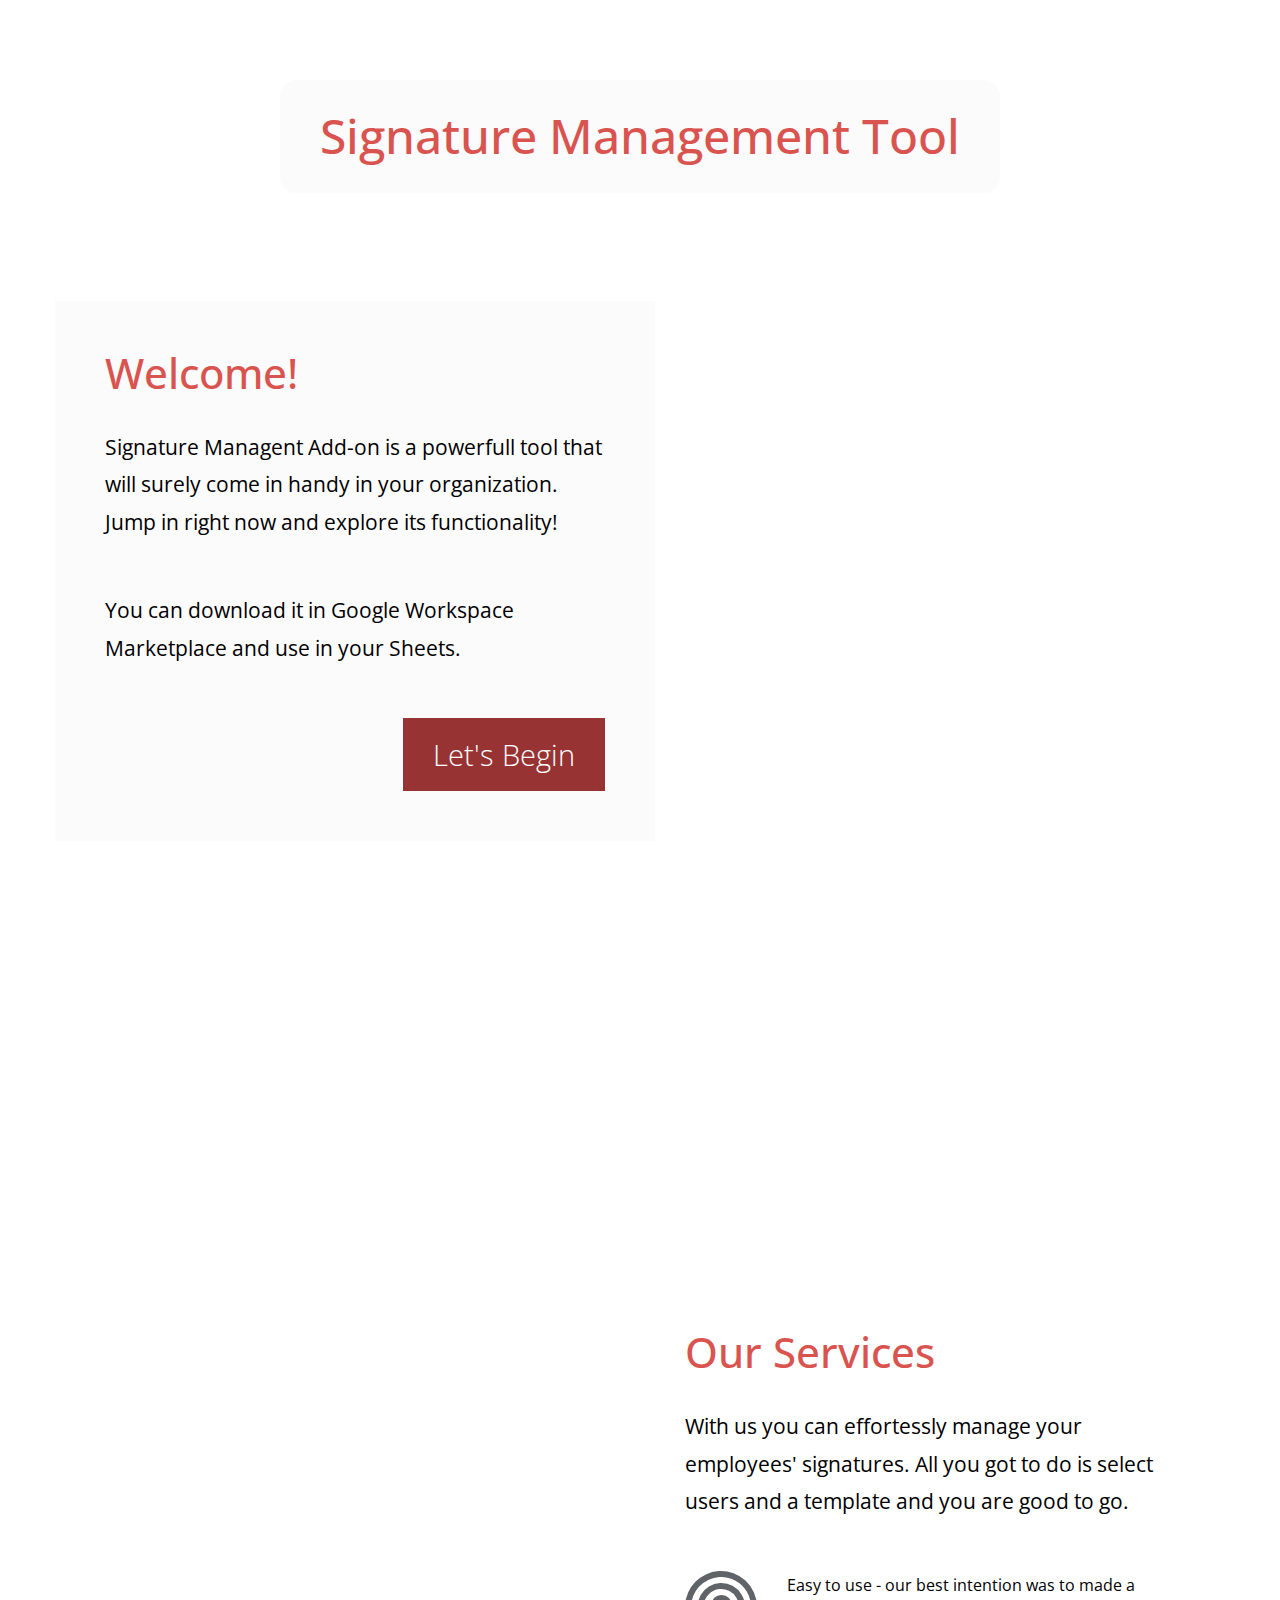
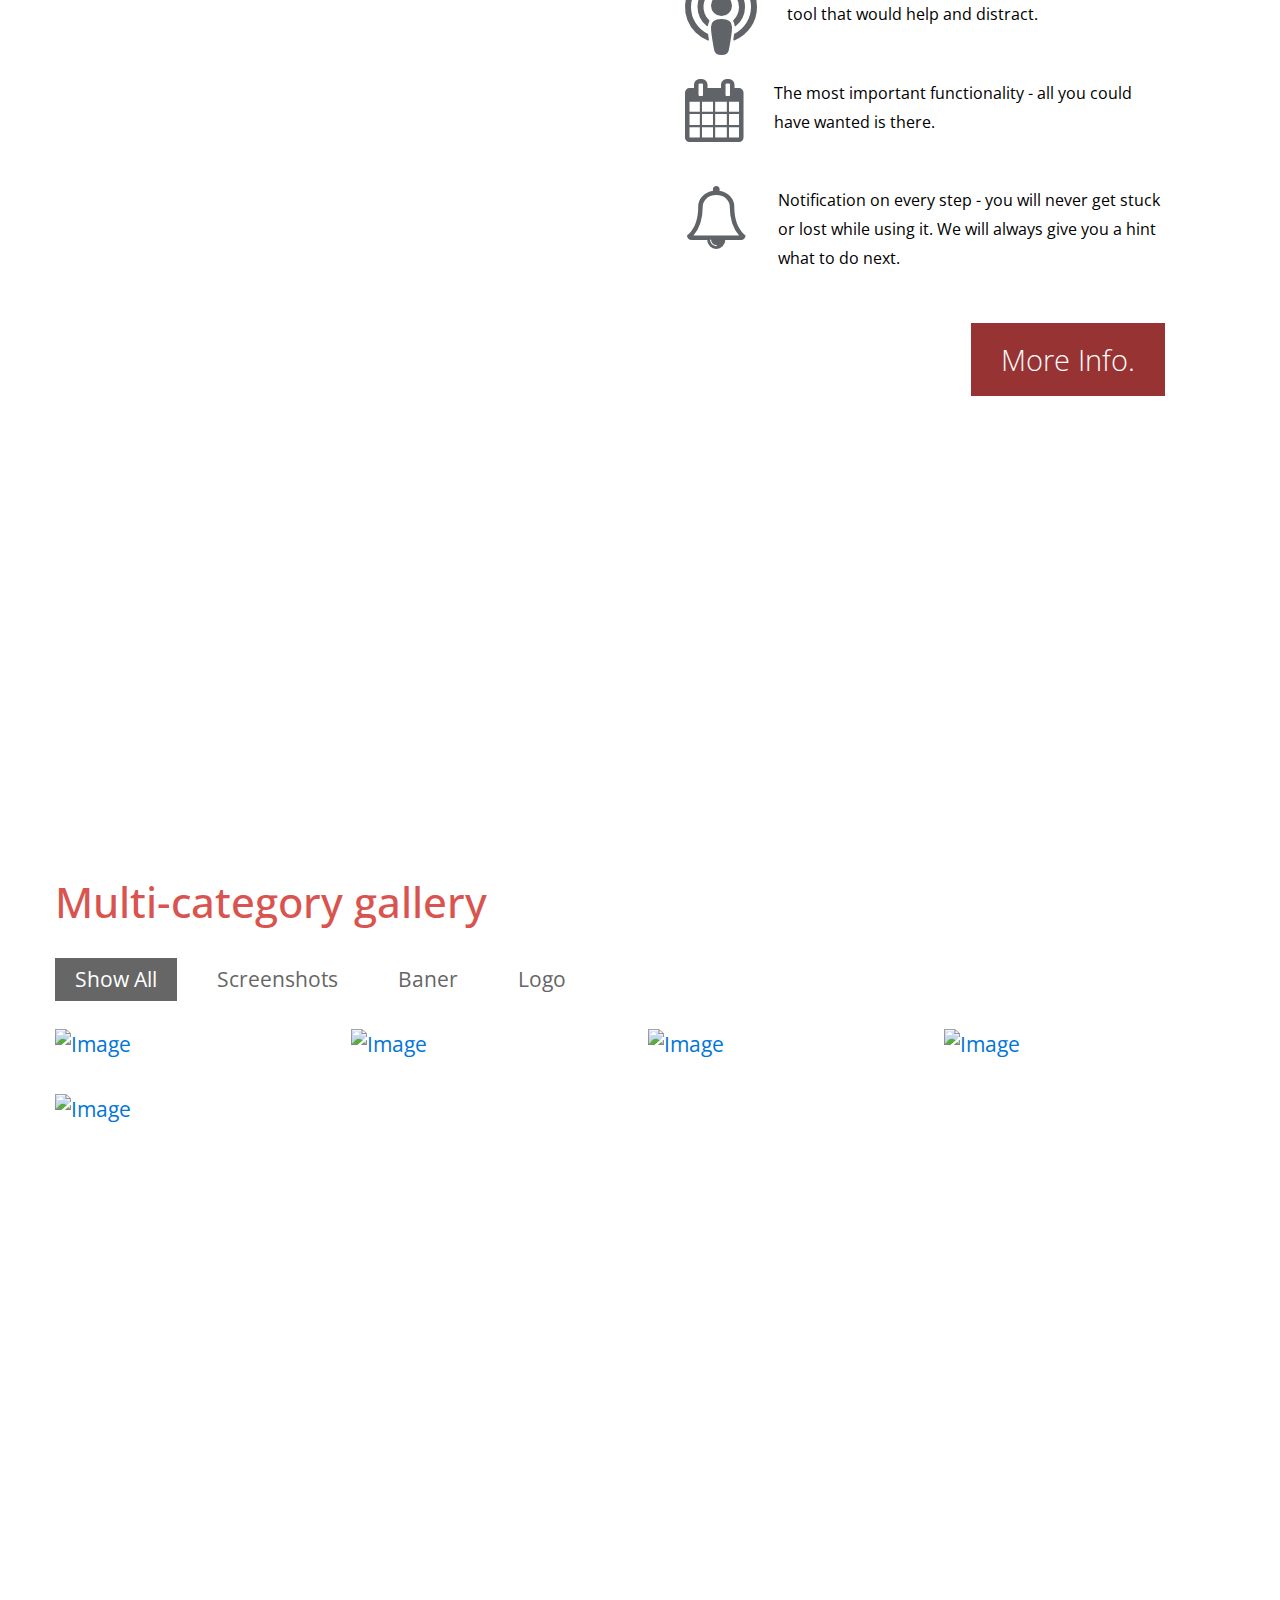
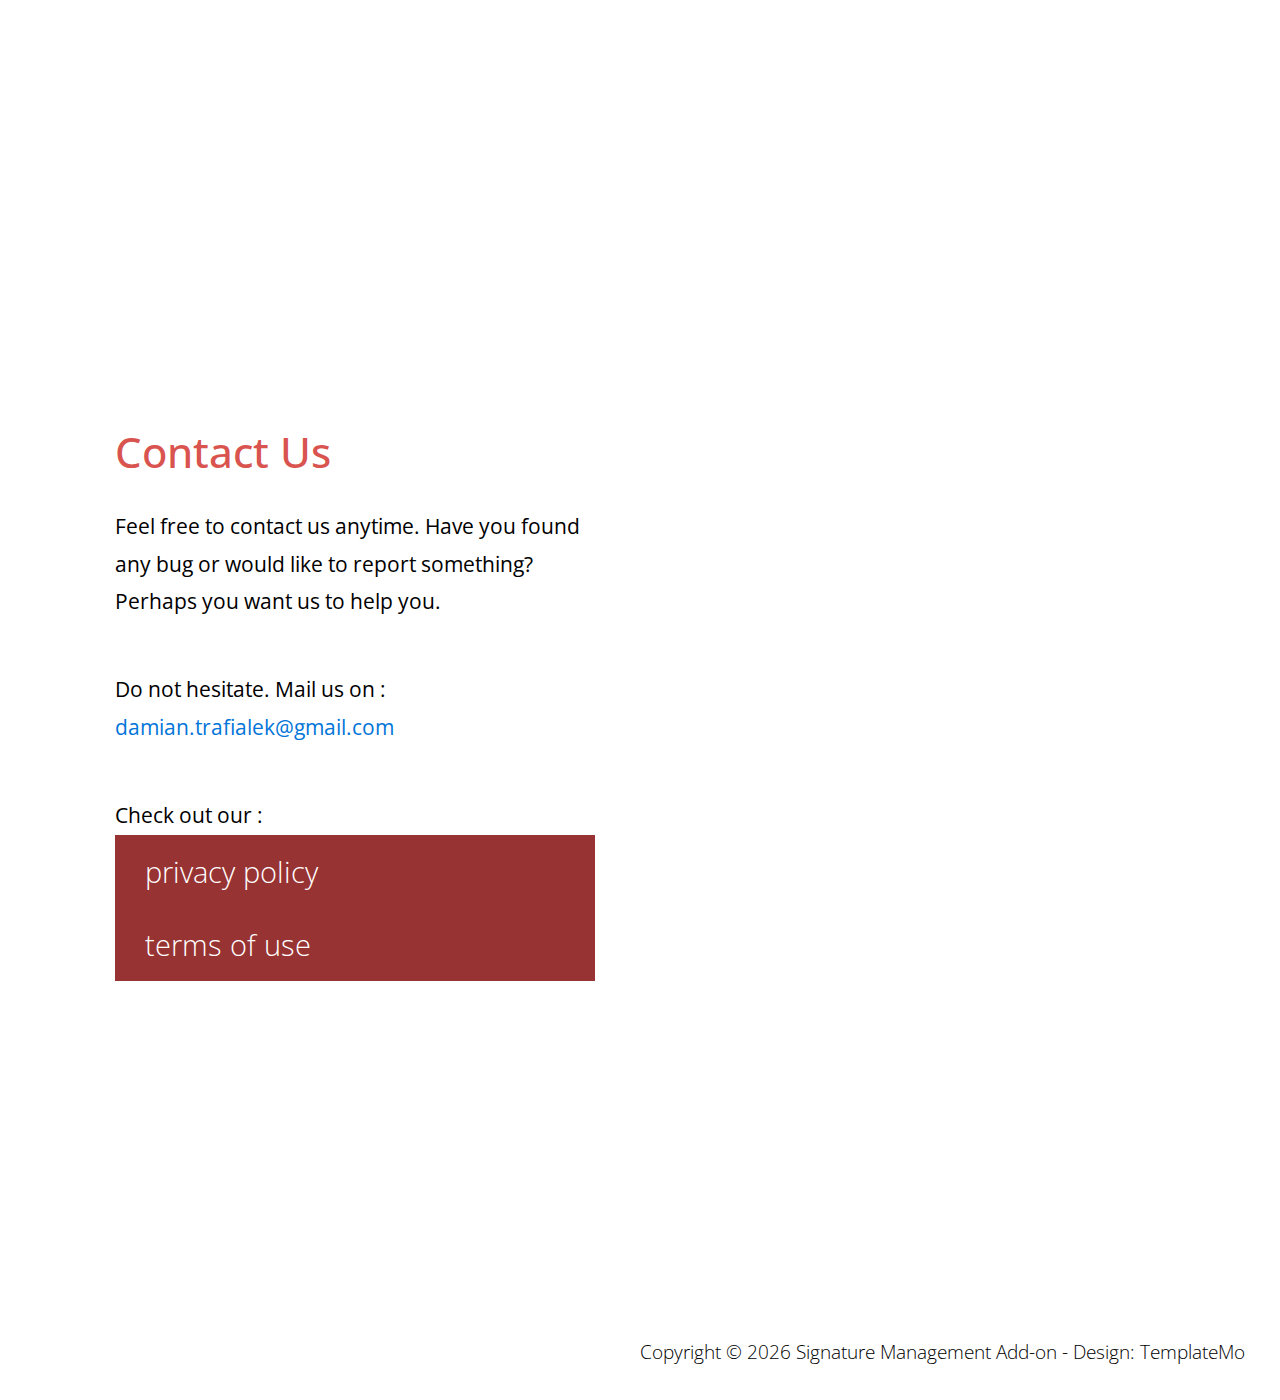
==== commit dcfbd691: "updated visible title" ====
--- a/index.html
+++ b/index.html
@@ -6,7 +6,7 @@
     <meta http-equiv="X-UA-Compatible" content="IE=edge">
     <meta name="viewport" content="width=device-width, initial-scale=1">
 
-    <title>Signature Managent Add-on</title>
+    <title>Signature Managent Tool</title>
     <!--
 Page One Template
 https://templatemo.com/tm-504-page-one
@@ -36,8 +36,7 @@
             data-image-src="https://res.cloudinary.com/dcj6ujzqj/image/upload/v1657885456/SMA/clement-helardot-95YRwf6CNw8-unsplash_x7uezb.jpg">
             <div class="tm-page-content-width tm-padding-b">
                 <div class="text-center tm-site-title-wrap">
-                    <h1 class="tm-site-title text-danger bg-light border-0 rounded-custom">Signature Managent Add-on
-                    </h1>
+                    <h1 class="tm-site-title text-danger bg-light border-0 rounded-custom">Signature Management Tool</h1>
                 </div>
                 <div class="tm-textbox tm-white-bg bg-light">
                     <h2 class="text-danger tm-section-title ">Welcome!</h2>
@@ -171,7 +170,7 @@
 
                     <p class="mb-0">Check out our : </p>
                     <a href="/policy.html" class="tm-btn">privacy policy</a>
-                    <a href="/terms/html" class="tm-btn">terms of use</a>
+                    <a href="/terms.html" class="tm-btn">terms of use</a>
                     <!-- contact form -->
                     <!-- <form action="index.html" method="post" class="tm-contact-form">
                         <div class="form-group">
@@ -301,4 +300,4 @@
     </script>
 </body>
 
-</html>+</html>
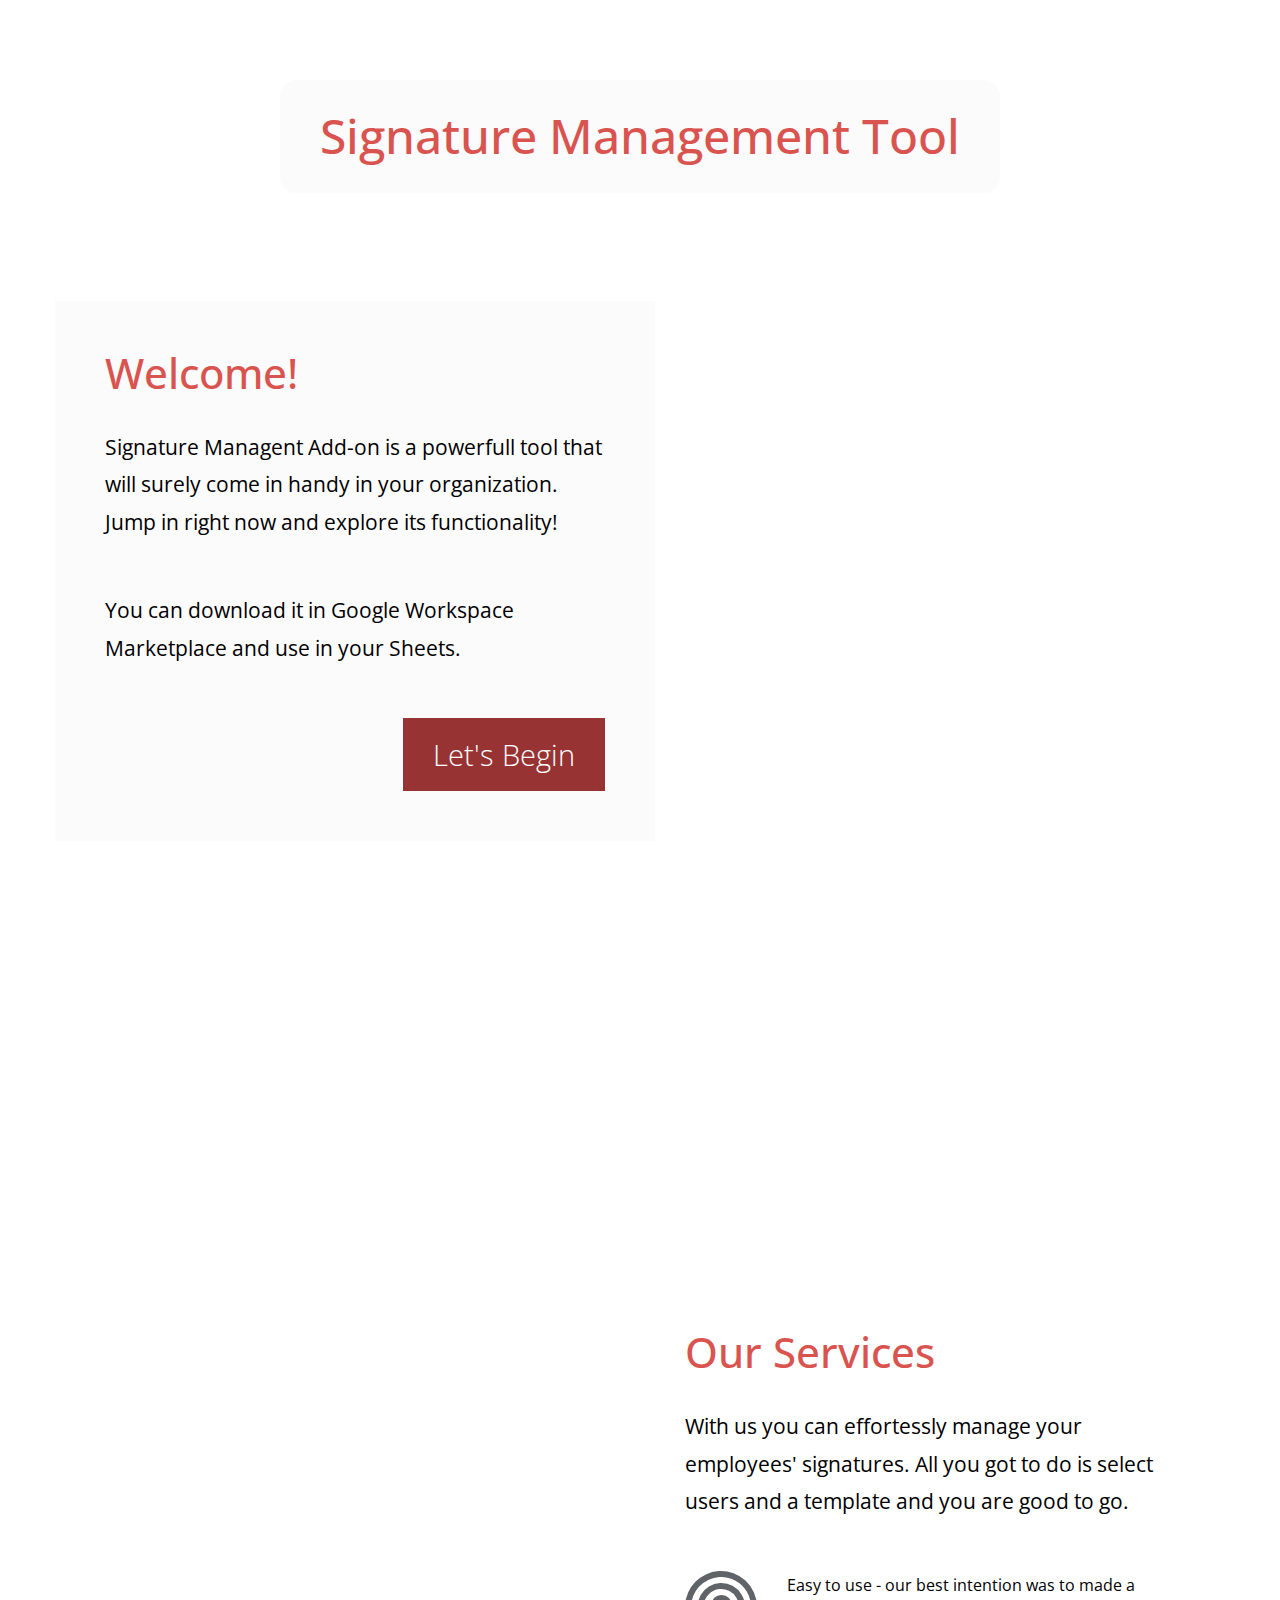
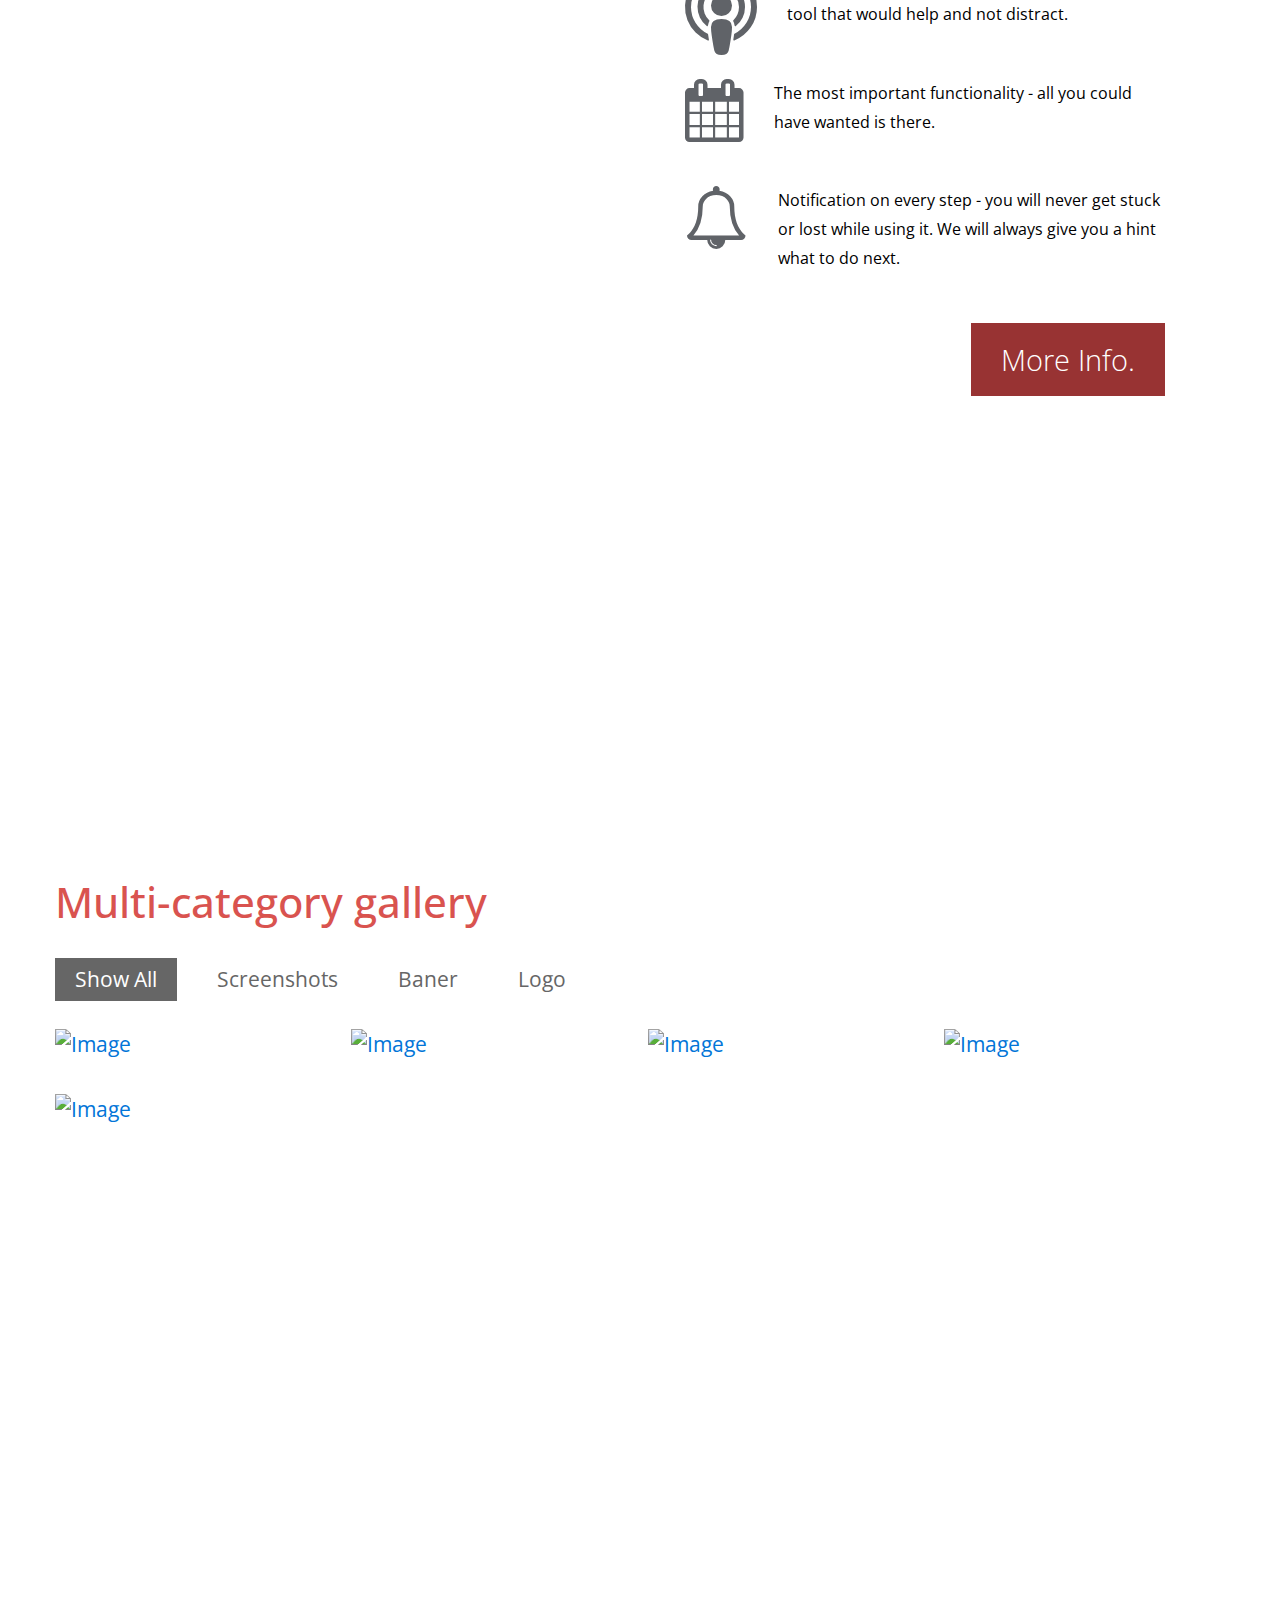
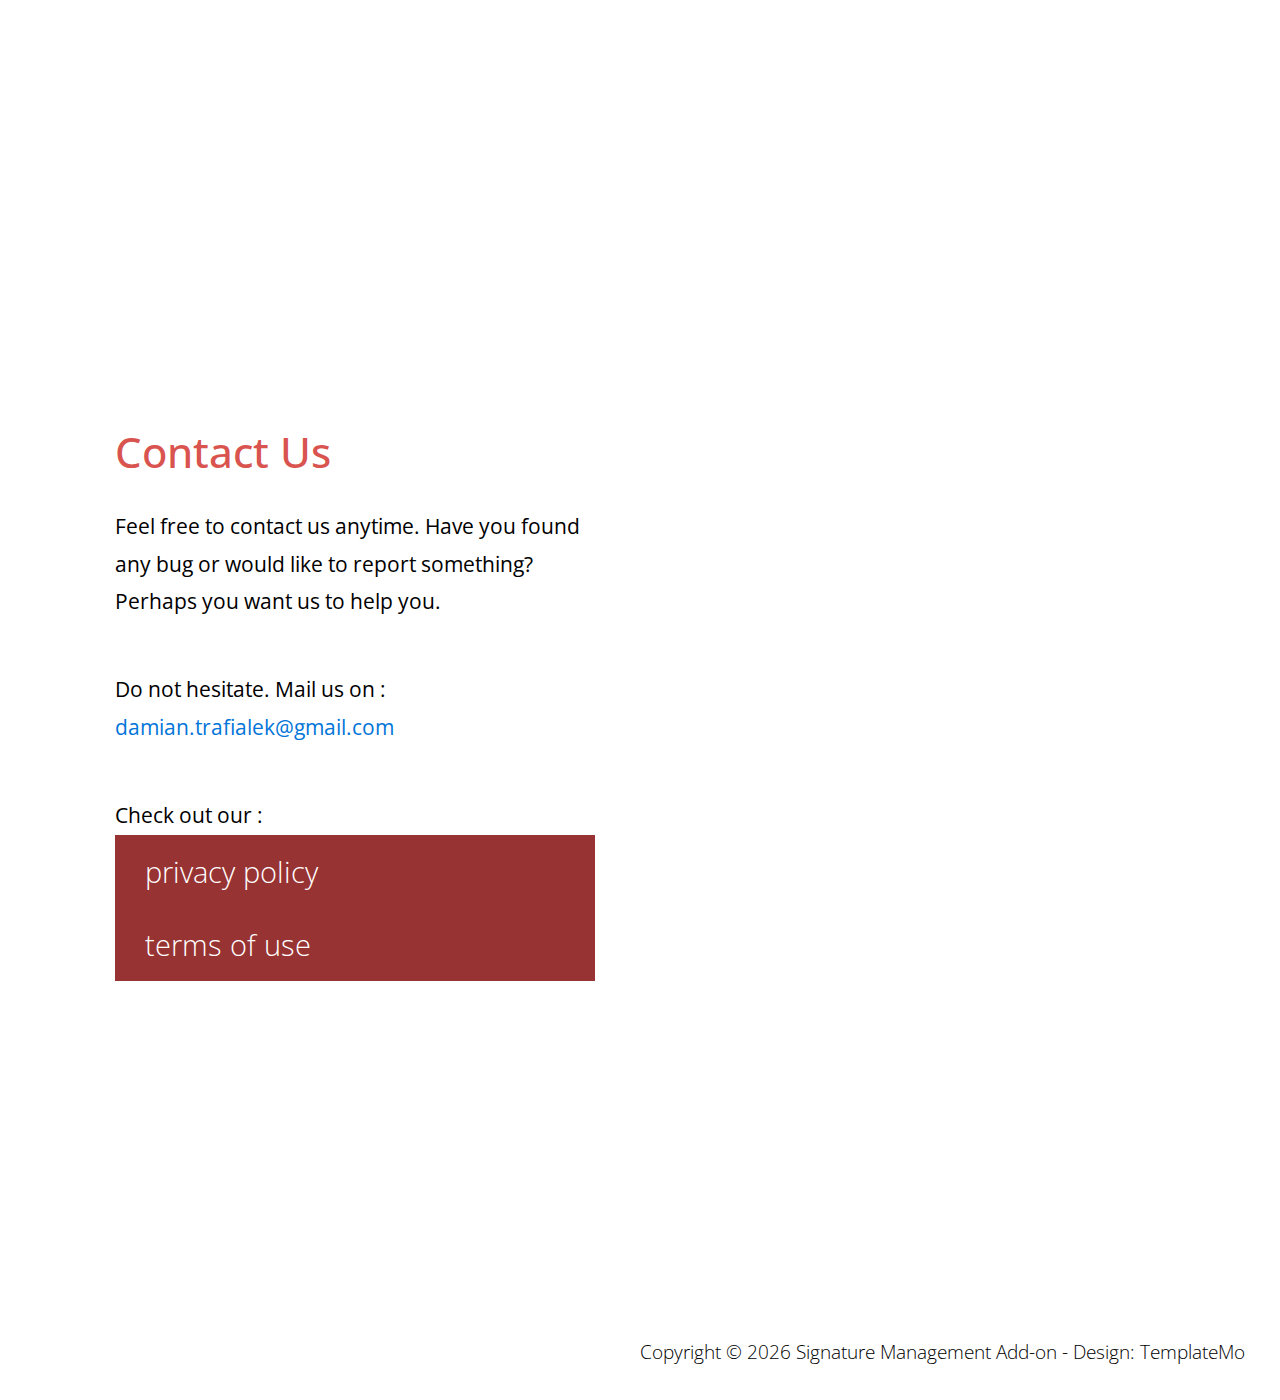
==== commit 2ba0c013: "fixed misspelling" ====
--- a/index.html
+++ b/index.html
@@ -61,7 +61,7 @@
                             <i class="fa fa-4x fa-podcast tm-media-icon"></i>
                             <div class="media-body tm-media-body">
                                 <p class="tm-small-font">Easy to use - our best intention was to made a tool that would
-                                    help and distract.</p>
+                                    help and not distract.</p>
                             </div>
                         </div>
                         <div class="media tm-media">
